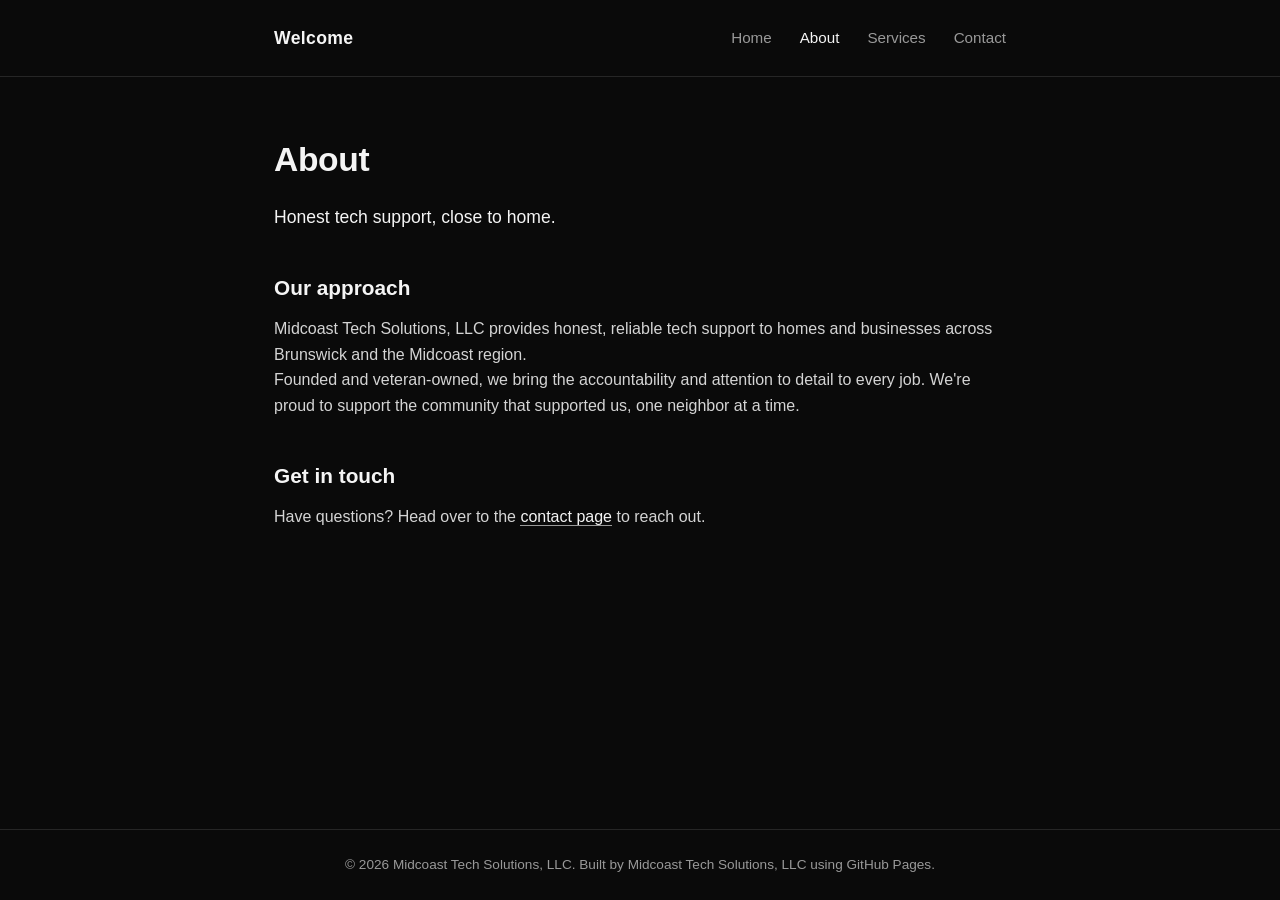
==== about.html @ 3eeff7b5 "Revise about page with new company description Updated the about page content to reflect the company" ====
<!DOCTYPE html>
<html lang="en">
<head>
<meta charset="UTF-8">
<meta name="viewport" content="width=device-width, initial-scale=1.0">
<title>About · Site</title>
<link rel="stylesheet" href="style.css">
</head>
<body>

<header>
  <div class="nav-inner">
    <a class="logo" href="index.html">Welcome</a>
    <nav>
      <ul>
        <li><a href="index.html">Home</a></li>
        <li><a href="about.html" aria-current="page">About</a></li>
        <li><a href="services.html">Services</a></li>
        <li><a href="contact.html">Contact</a></li>
      </ul>
    </nav>
  </div>
</header>

<main>
  <h1>About</h1>
  <p class="lede">Honest tech support, close to home.</p>

  <h2>Our approach</h2>
  <p>Midcoast Tech Solutions, LLC provides honest, reliable tech support to homes and businesses across Brunswick and the Midcoast region. <br>
    Founded and veteran-owned, we bring the accountability and attention to detail to every job. We're proud to support the community that supported us, one neighbor at a time.</p>

  <h2>Get in touch</h2>
  <p>Have questions? Head over to the <a href="contact.html">contact page</a> to reach out.</p>
</main>

<footer>
  &copy; 2026 Midcoast Tech Solutions, LLC. Built by Midcoast Tech Solutions, LLC using GitHub Pages.
</footer>

</body>
</html>
---- style.css ----
:root {
  --bg: #0a0a0a;
  --fg: #f5f5f5;
  --muted: #999999;
  --accent: #e8b84b;
  --border: #262626;
  --max-width: 780px;
}

* {
  box-sizing: border-box;
}

html {
  scroll-behavior: smooth;
}

body {
  margin: 0;
  background: var(--bg);
  color: var(--fg);
  font-family: -apple-system, BlinkMacSystemFont, "Segoe UI", Helvetica, Arial, sans-serif;
  line-height: 1.6;
  min-height: 100vh;
  display: flex;
  flex-direction: column;
}

a {
  color: var(--fg);
  text-decoration: none;
  border-bottom: 1px solid var(--muted);
  transition: border-color 0.15s ease, color 0.15s ease;
}

a:hover,
a:focus-visible {
  color: var(--accent);
  border-color: var(--accent);
}

a:focus-visible {
  outline: 2px solid var(--accent);
  outline-offset: 3px;
}

header {
  border-bottom: 1px solid var(--border);
}

.nav-inner {
  max-width: var(--max-width);
  margin: 0 auto;
  padding: 1.5rem 1.5rem;
  display: flex;
  align-items: center;
  justify-content: space-between;
  flex-wrap: wrap;
  gap: 1rem;
}

.logo {
  font-weight: 700;
  font-size: 1.1rem;
  letter-spacing: 0.02em;
  border-bottom: none;
}

.logo:hover {
  color: var(--fg);
  border-bottom: none;
}

nav ul {
  list-style: none;
  display: flex;
  gap: 1.75rem;
  margin: 0;
  padding: 0;
}

nav a {
  border-bottom: none;
  color: var(--muted);
  font-size: 0.95rem;
}

nav a:hover,
nav a:focus-visible,
nav a[aria-current="page"] {
  color: var(--fg);
}

main {
  flex: 1;
  max-width: var(--max-width);
  margin: 0 auto;
  padding: 3.5rem 1.5rem 4rem;
  width: 100%;
}

h1 {
  font-size: 2.1rem;
  margin: 0 0 1rem;
  letter-spacing: -0.01em;
}

h2 {
  font-size: 1.3rem;
  margin: 2.5rem 0 0.75rem;
}

p {
  color: #d4d4d4;
  margin: 0 0 1.2rem;
}

.lede {
  color: var(--fg);
  font-size: 1.1rem;
}

ul.plain {
  padding-left: 1.2rem;
  color: #d4d4d4;
}

/* Pricing */
.plans {
  display: grid;
  grid-template-columns: repeat(auto-fit, minmax(200px, 1fr));
  gap: 1.25rem;
  margin-top: 2rem;
}

.plan {
  border: 1px solid var(--border);
  border-radius: 6px;
  padding: 1.75rem 1.5rem;
}

.plan.featured {
  border-color: var(--accent);
}

.plan h3 {
  margin: 0 0 0.25rem;
  font-size: 1.05rem;
}

.plan .price {
  font-size: 1.9rem;
  font-weight: 700;
  margin: 0.5rem 0 1rem;
}

.plan .price span {
  font-size: 0.9rem;
  font-weight: 400;
  color: var(--muted);
}

.plan ul {
  list-style: none;
  padding: 0;
  margin: 0 0 1.5rem;
  color: #d4d4d4;
  font-size: 0.92rem;
}

.plan li {
  padding: 0.35rem 0;
  border-bottom: 1px solid var(--border);
}

.plan li:last-child {
  border-bottom: none;
}

.btn {
  display: inline-block;
  border: 1px solid var(--fg);
  border-bottom: 1px solid var(--fg);
  padding: 0.55rem 1.1rem;
  border-radius: 4px;
  font-size: 0.9rem;
}

.btn:hover,
.btn:focus-visible {
  background: var(--fg);
  color: var(--bg);
}

.plan.featured .btn {
  border-color: var(--accent);
}

.plan.featured .btn:hover {
  background: var(--accent);
  color: #0a0a0a;
}

/* Contact form */
form {
  margin-top: 1.5rem;
  display: flex;
  flex-direction: column;
  gap: 1.1rem;
  max-width: 420px;
}

label {
  font-size: 0.9rem;
  color: var(--muted);
  display: block;
  margin-bottom: 0.4rem;
}

input,
textarea {
  width: 100%;
  background: #141414;
  border: 1px solid var(--border);
  color: var(--fg);
  border-radius: 4px;
  padding: 0.65rem 0.75rem;
  font-family: inherit;
  font-size: 0.95rem;
}

input:focus,
textarea:focus {
  outline: none;
  border-color: var(--accent);
}

textarea {
  resize: vertical;
  min-height: 120px;
}

button[type="submit"] {
  align-self: flex-start;
  background: var(--fg);
  color: var(--bg);
  border: none;
  padding: 0.65rem 1.3rem;
  border-radius: 4px;
  font-size: 0.95rem;
  cursor: pointer;
  font-family: inherit;
}

button[type="submit"]:hover {
  background: var(--accent);
}

/* Google Forms embed */
.form-embed {
  margin-top: 1.5rem;
  max-width: 640px;
  border-radius: 6px;
  overflow: hidden;
  background: #fff;
}

.form-embed iframe {
  display: block;
  width: 100%;
  border: none;
}

footer {
  border-top: 1px solid var(--border);
  padding: 1.5rem;
  text-align: center;
  color: var(--muted);
  font-size: 0.85rem;
}

@media (max-width: 480px) {
  h1 {
    font-size: 1.7rem;
  }
  .nav-inner {
    flex-direction: column;
    align-items: flex-start;
  }
}
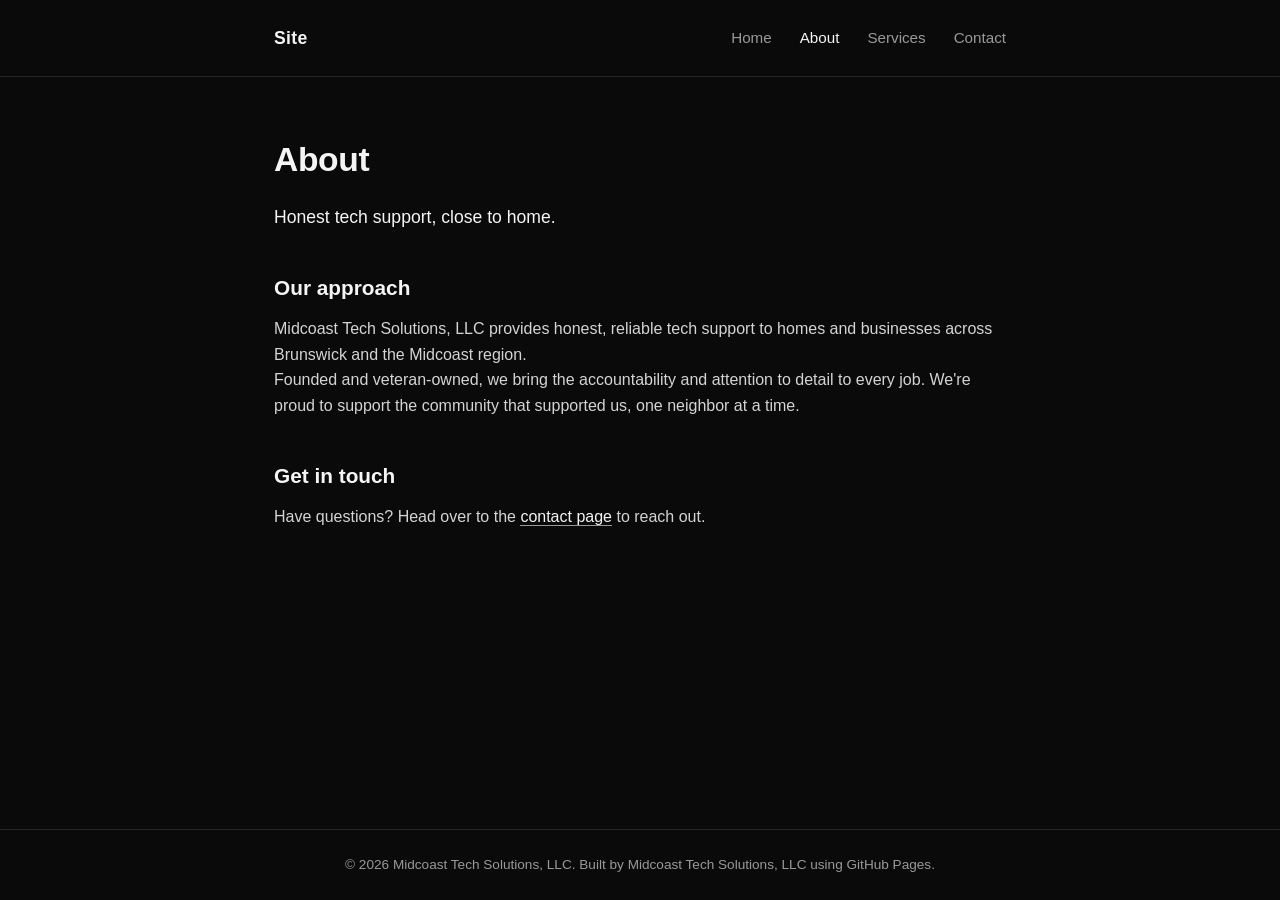
==== commit 52bdb6a3: "Update about.html" ====
--- a/about.html
+++ b/about.html
@@ -10,7 +10,7 @@
 
 <header>
   <div class="nav-inner">
-    <a class="logo" href="index.html">Welcome</a>
+    <a class="logo" href="index.html">Site</a>
     <nav>
       <ul>
         <li><a href="index.html">Home</a></li>
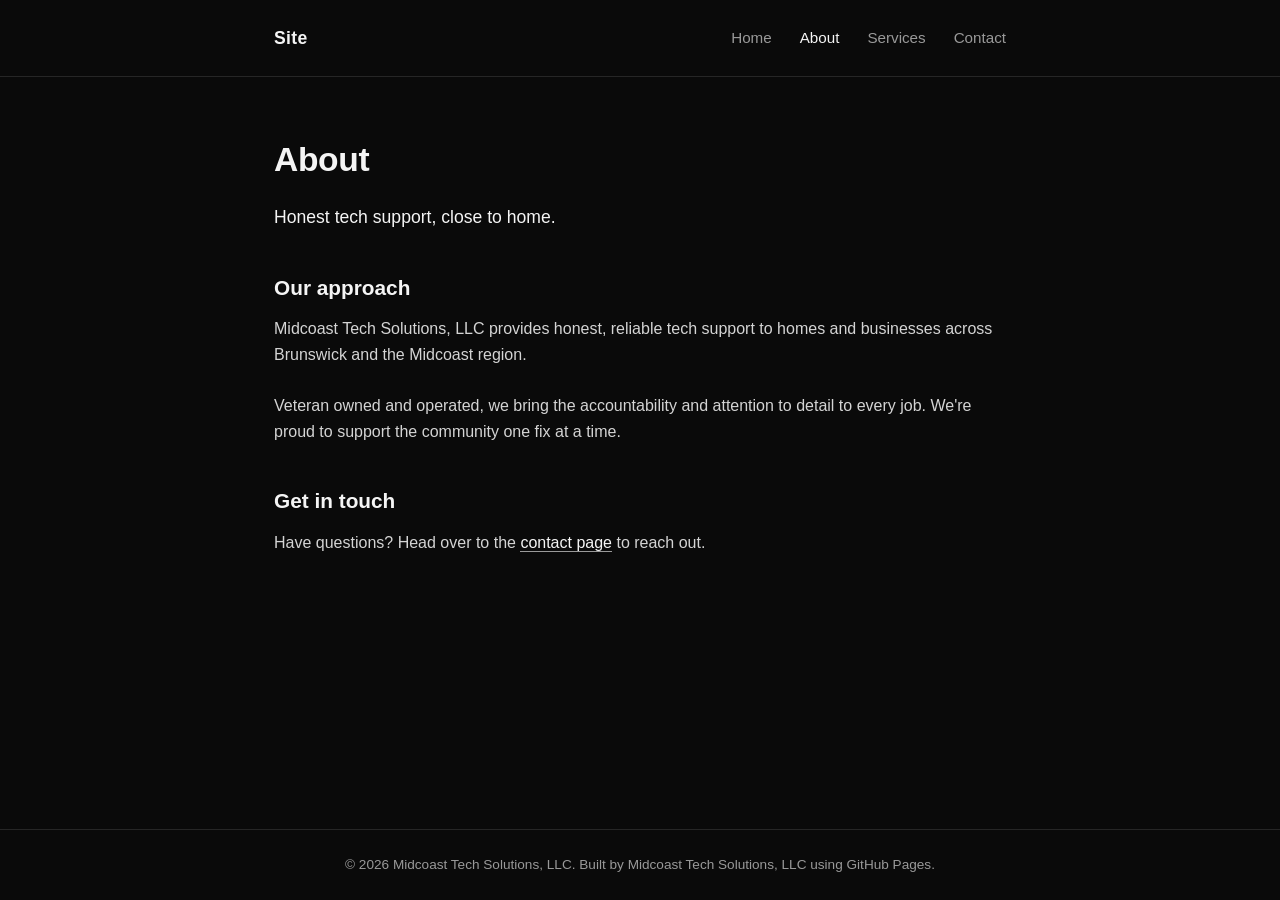
==== commit 85b2301d: "Revise description for veteran-owned business" ====
--- a/about.html
+++ b/about.html
@@ -28,7 +28,8 @@
 
   <h2>Our approach</h2>
   <p>Midcoast Tech Solutions, LLC provides honest, reliable tech support to homes and businesses across Brunswick and the Midcoast region. <br>
-    Founded and veteran-owned, we bring the accountability and attention to detail to every job. We're proud to support the community that supported us, one neighbor at a time.</p>
+    <br>
+    Veteran owned and operated, we bring the accountability and attention to detail to every job. We're proud to support the community one fix at a time.</p>
 
   <h2>Get in touch</h2>
   <p>Have questions? Head over to the <a href="contact.html">contact page</a> to reach out.</p>
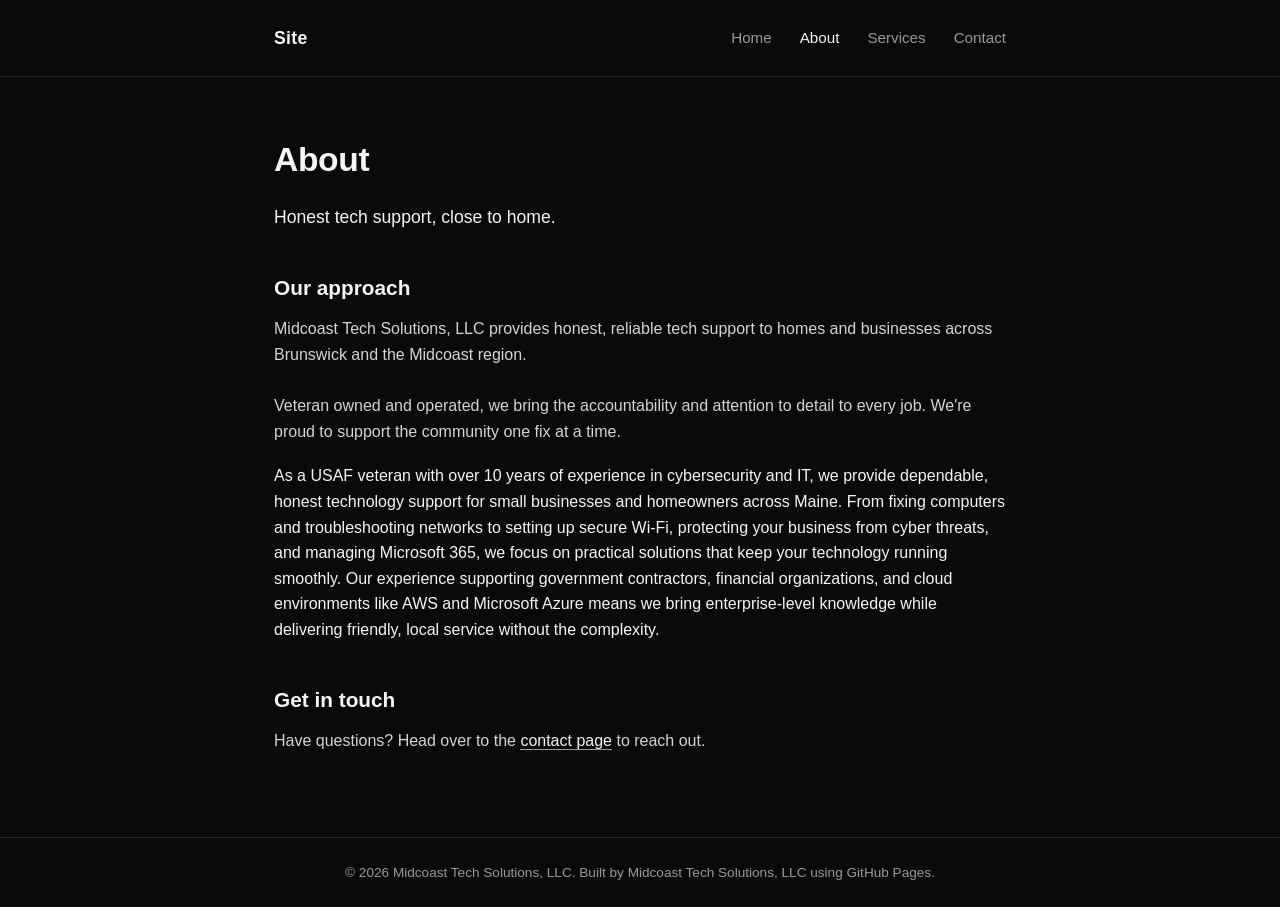
==== commit 7b664597: "Enhance service description in about.html Expanded description of services provided by Midcoast Tech" ====
--- a/about.html
+++ b/about.html
@@ -30,7 +30,7 @@
   <p>Midcoast Tech Solutions, LLC provides honest, reliable tech support to homes and businesses across Brunswick and the Midcoast region. <br>
     <br>
     Veteran owned and operated, we bring the accountability and attention to detail to every job. We're proud to support the community one fix at a time.</p>
-
+As a USAF veteran with over 10 years of experience in cybersecurity and IT, we provide dependable, honest technology support for small businesses and homeowners across Maine. From fixing computers and troubleshooting networks to setting up secure Wi-Fi, protecting your business from cyber threats, and managing Microsoft 365, we focus on practical solutions that keep your technology running smoothly. Our experience supporting government contractors, financial organizations, and cloud environments like AWS and Microsoft Azure means we bring enterprise-level knowledge while delivering friendly, local service without the complexity.
   <h2>Get in touch</h2>
   <p>Have questions? Head over to the <a href="contact.html">contact page</a> to reach out.</p>
 </main>
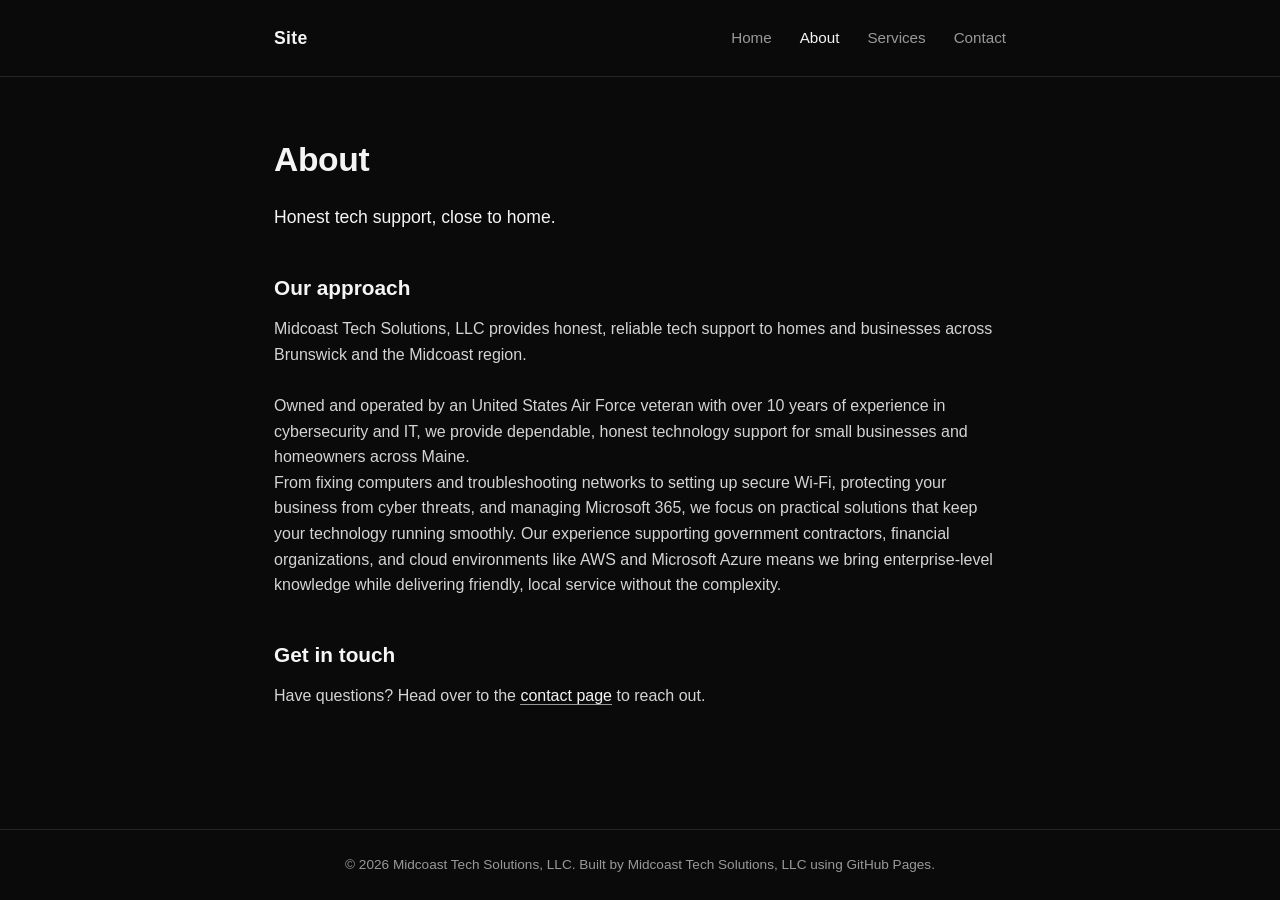
==== commit d3ce5124: "Update service description in about.html Revised the description of services offered by Midcoast Tec" ====
--- a/about.html
+++ b/about.html
@@ -29,8 +29,10 @@
   <h2>Our approach</h2>
   <p>Midcoast Tech Solutions, LLC provides honest, reliable tech support to homes and businesses across Brunswick and the Midcoast region. <br>
     <br>
-    Veteran owned and operated, we bring the accountability and attention to detail to every job. We're proud to support the community one fix at a time.</p>
-As a USAF veteran with over 10 years of experience in cybersecurity and IT, we provide dependable, honest technology support for small businesses and homeowners across Maine. From fixing computers and troubleshooting networks to setting up secure Wi-Fi, protecting your business from cyber threats, and managing Microsoft 365, we focus on practical solutions that keep your technology running smoothly. Our experience supporting government contractors, financial organizations, and cloud environments like AWS and Microsoft Azure means we bring enterprise-level knowledge while delivering friendly, local service without the complexity.
+
+Owned and operated by an United States Air Force veteran with over 10 years of experience in cybersecurity and IT, we provide dependable, honest technology support for small businesses and homeowners across Maine. 
+    <br>
+    From fixing computers and troubleshooting networks to setting up secure Wi-Fi, protecting your business from cyber threats, and managing Microsoft 365, we focus on practical solutions that keep your technology running smoothly. Our experience supporting government contractors, financial organizations, and cloud environments like AWS and Microsoft Azure means we bring enterprise-level knowledge while delivering friendly, local service without the complexity.
   <h2>Get in touch</h2>
   <p>Have questions? Head over to the <a href="contact.html">contact page</a> to reach out.</p>
 </main>
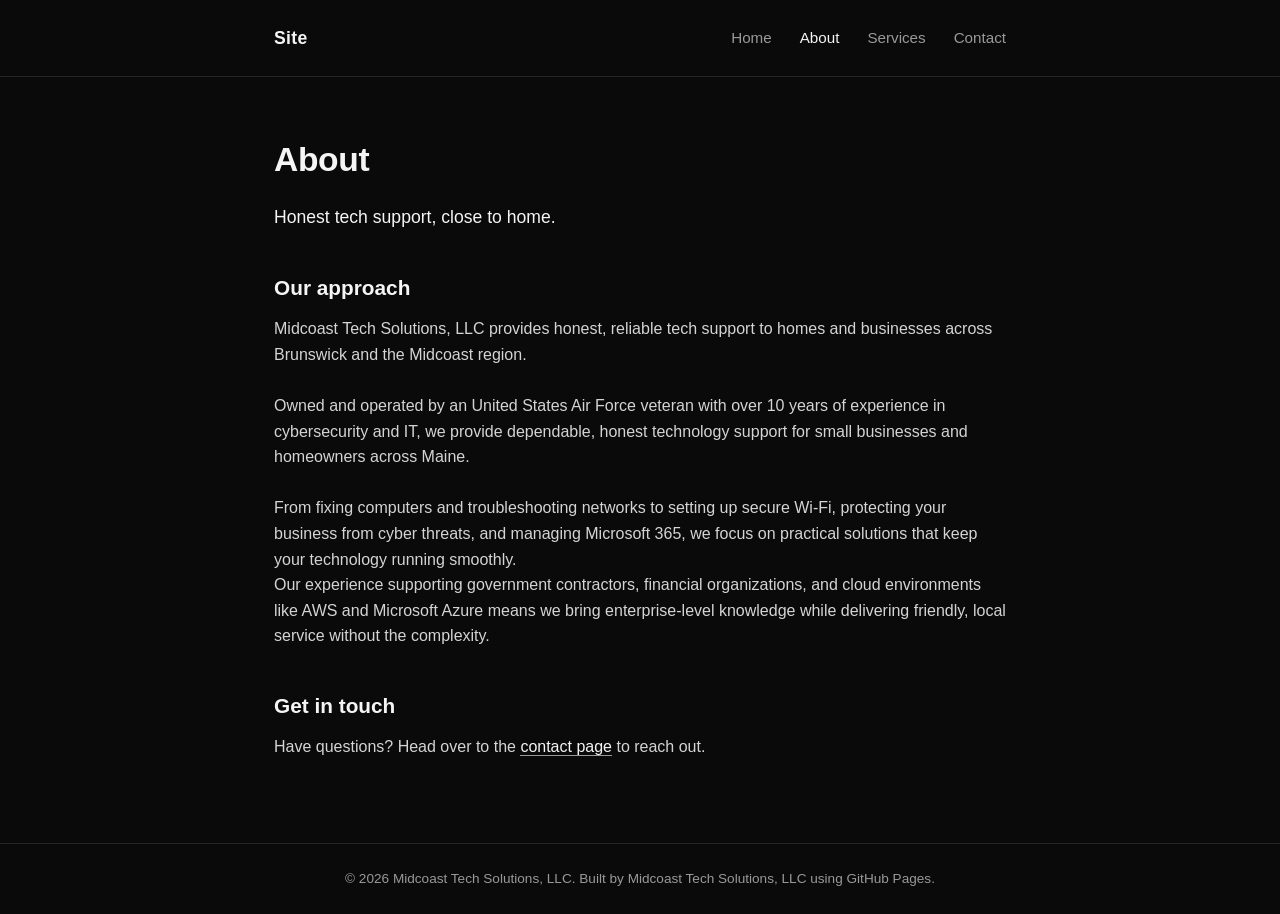
==== commit 556b70f9: "Improve readability by restructuring content in about.html Split a long paragraph into two for bette" ====
--- a/about.html
+++ b/about.html
@@ -32,7 +32,10 @@
 
 Owned and operated by an United States Air Force veteran with over 10 years of experience in cybersecurity and IT, we provide dependable, honest technology support for small businesses and homeowners across Maine. 
     <br>
-    From fixing computers and troubleshooting networks to setting up secure Wi-Fi, protecting your business from cyber threats, and managing Microsoft 365, we focus on practical solutions that keep your technology running smoothly. Our experience supporting government contractors, financial organizations, and cloud environments like AWS and Microsoft Azure means we bring enterprise-level knowledge while delivering friendly, local service without the complexity.
+    <br>
+    From fixing computers and troubleshooting networks to setting up secure Wi-Fi, protecting your business from cyber threats, and managing Microsoft 365, we focus on practical solutions that keep your technology running smoothly.
+    <br>
+    Our experience supporting government contractors, financial organizations, and cloud environments like AWS and Microsoft Azure means we bring enterprise-level knowledge while delivering friendly, local service without the complexity.
   <h2>Get in touch</h2>
   <p>Have questions? Head over to the <a href="contact.html">contact page</a> to reach out.</p>
 </main>
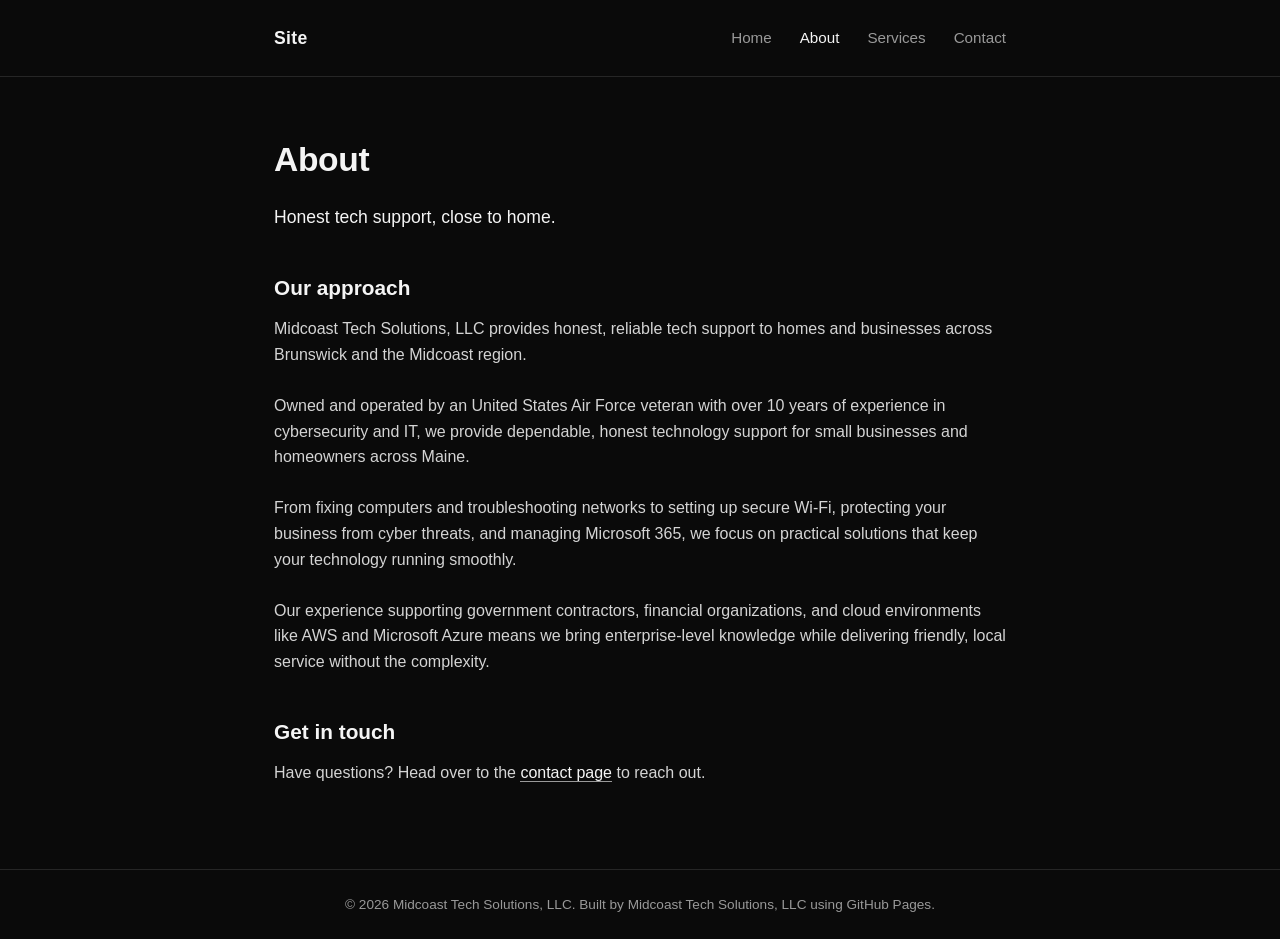
==== commit 1913e8c3: "Add line break for improved readability in about.html" ====
--- a/about.html
+++ b/about.html
@@ -35,6 +35,7 @@
     <br>
     From fixing computers and troubleshooting networks to setting up secure Wi-Fi, protecting your business from cyber threats, and managing Microsoft 365, we focus on practical solutions that keep your technology running smoothly.
     <br>
+    <br>
     Our experience supporting government contractors, financial organizations, and cloud environments like AWS and Microsoft Azure means we bring enterprise-level knowledge while delivering friendly, local service without the complexity.
   <h2>Get in touch</h2>
   <p>Have questions? Head over to the <a href="contact.html">contact page</a> to reach out.</p>
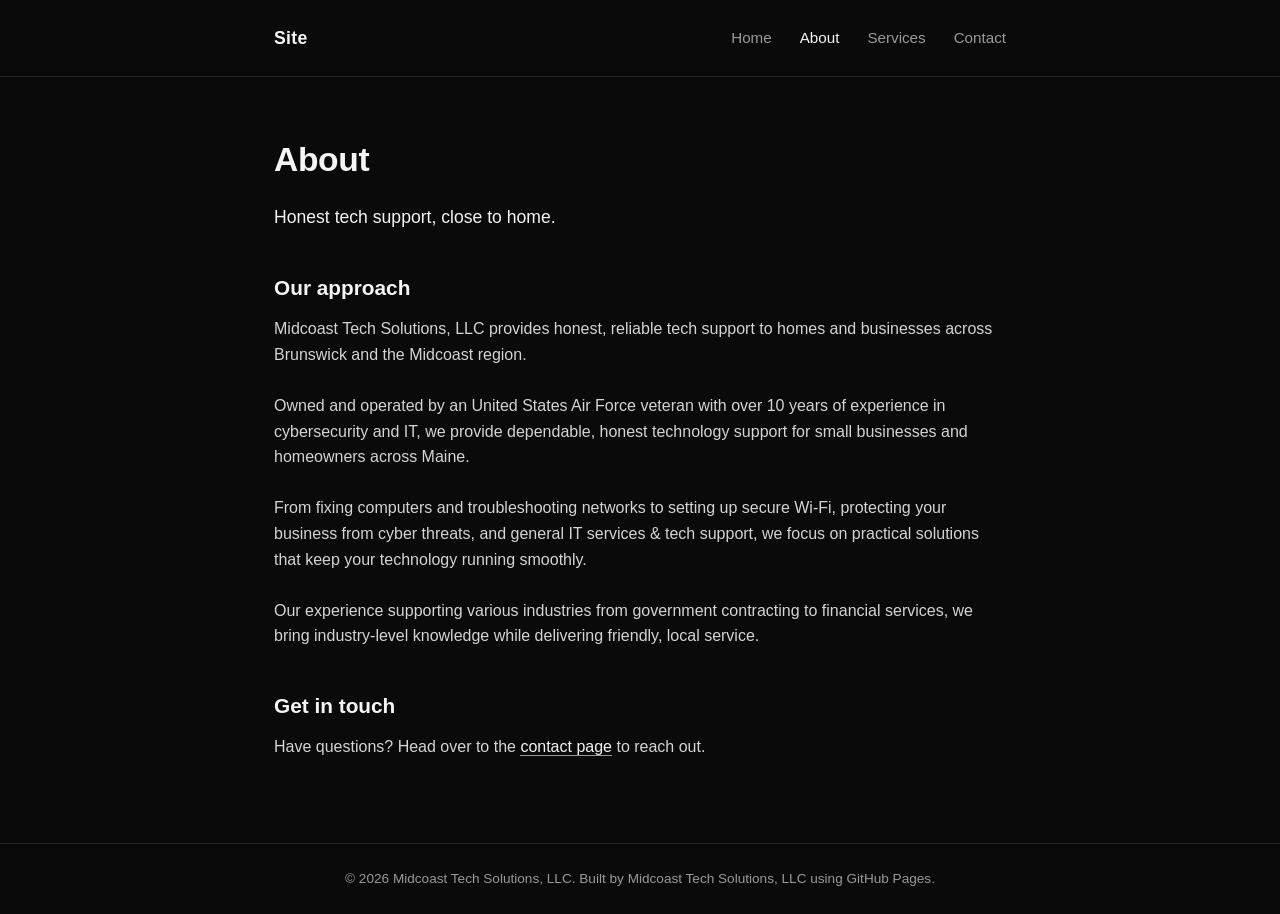
==== commit c4639647: "Revise service descriptions in about.html Updated service descriptions for clarity and specificity." ====
--- a/about.html
+++ b/about.html
@@ -33,10 +33,10 @@
 Owned and operated by an United States Air Force veteran with over 10 years of experience in cybersecurity and IT, we provide dependable, honest technology support for small businesses and homeowners across Maine. 
     <br>
     <br>
-    From fixing computers and troubleshooting networks to setting up secure Wi-Fi, protecting your business from cyber threats, and managing Microsoft 365, we focus on practical solutions that keep your technology running smoothly.
+    From fixing computers and troubleshooting networks to setting up secure Wi-Fi, protecting your business from cyber threats, and general IT services & tech support, we focus on practical solutions that keep your technology running smoothly.
     <br>
     <br>
-    Our experience supporting government contractors, financial organizations, and cloud environments like AWS and Microsoft Azure means we bring enterprise-level knowledge while delivering friendly, local service without the complexity.
+    Our experience supporting various industries from government contracting to financial services, we bring industry-level knowledge while delivering friendly, local service.
   <h2>Get in touch</h2>
   <p>Have questions? Head over to the <a href="contact.html">contact page</a> to reach out.</p>
 </main>
